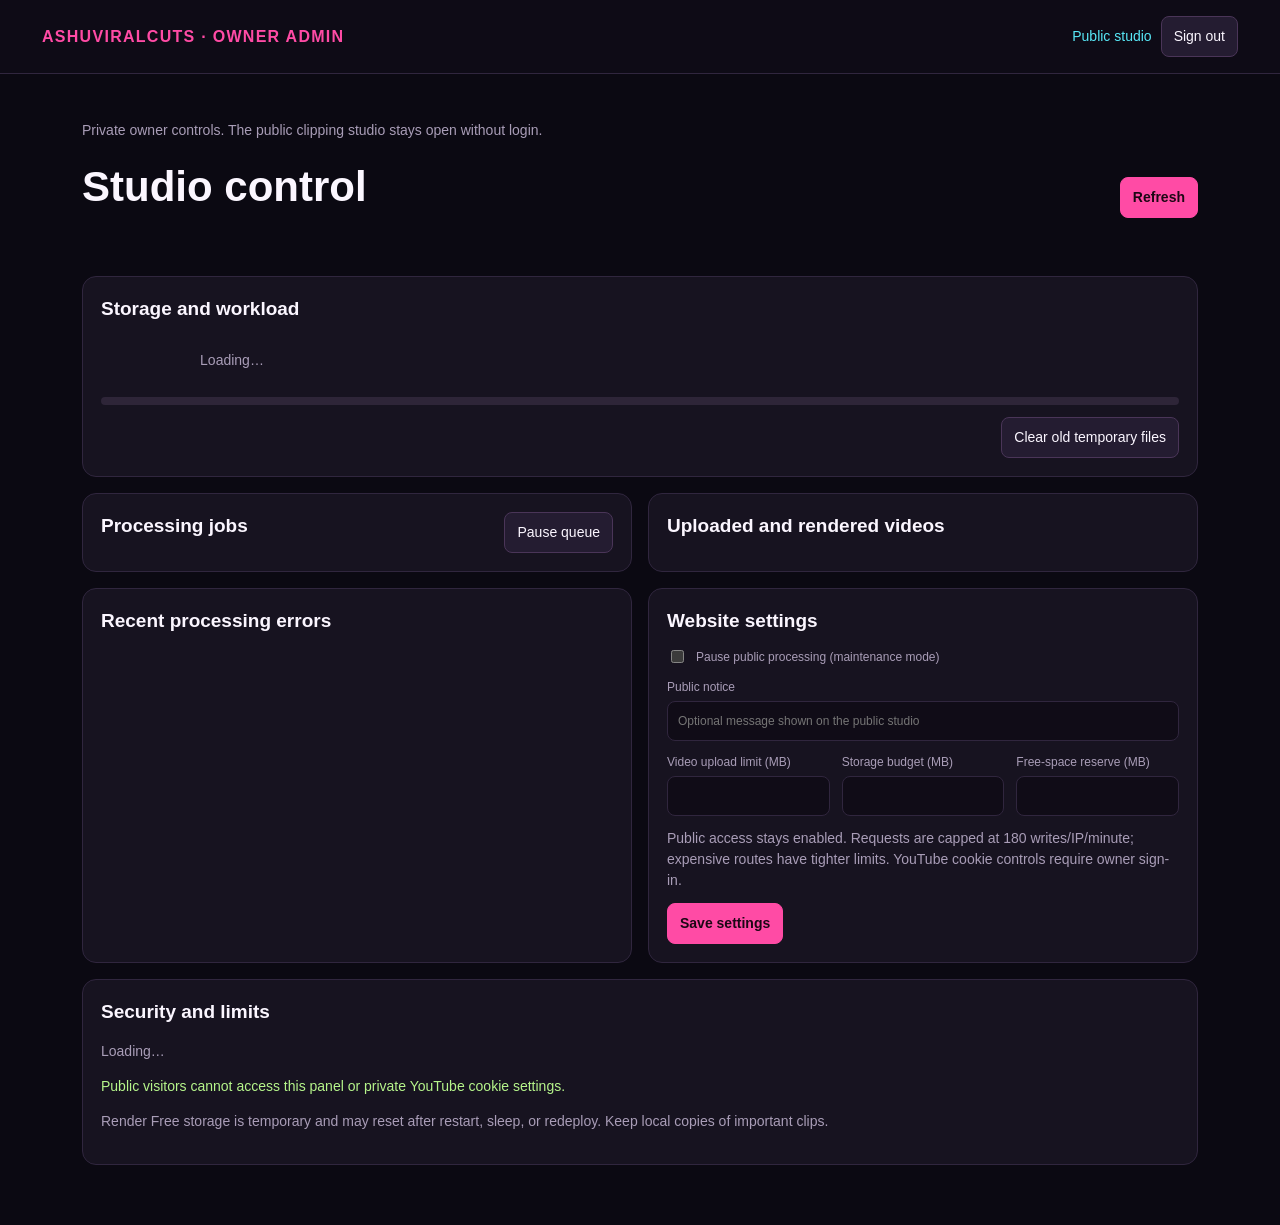
==== admin.html @ 2d2c164f "Add public owner admin and visitor privacy controls" ====
<!doctype html>
<html lang="en"><head><meta charset="utf-8"><meta name="viewport" content="width=device-width,initial-scale=1"><meta name="color-scheme" content="dark"><title>Owner Admin · AshuViralCuts</title>
<style>
:root{color-scheme:dark;--bg:#0b0912;--panel:#171320;--line:#30263e;--pink:#ff4ba5;--cyan:#58e8f7;--muted:#a99db7;--white:#fbf6ff;--red:#ff737e;--green:#b6f58b}*{box-sizing:border-box}body{margin:0;background:var(--bg);color:var(--white);font:14px/1.5 'Segoe UI',sans-serif}header{position:sticky;top:0;z-index:2;padding:16px clamp(16px,4vw,42px);display:flex;align-items:center;justify-content:space-between;gap:14px;background:#100c17ed;border-bottom:1px solid var(--line);backdrop-filter:blur(12px)}header strong{font-size:16px;color:var(--pink);letter-spacing:.08em}header a{color:var(--cyan);text-decoration:none}main{width:min(1200px,100%);margin:auto;padding:24px clamp(14px,4vw,42px) 60px}.intro{display:flex;align-items:end;justify-content:space-between;gap:16px;margin:8px 0 22px}h1{font-size:clamp(28px,5vw,42px);margin:0}h2{font-size:19px;margin:0 0 12px}.muted,small{color:var(--muted)}.grid{display:grid;grid-template-columns:repeat(2,minmax(0,1fr));gap:16px}.card{min-width:0;background:var(--panel);border:1px solid var(--line);border-radius:14px;padding:18px}.wide{grid-column:1/-1}.stats{display:grid;grid-template-columns:repeat(4,minmax(0,1fr));gap:10px}.stat{padding:12px;background:#100c17;border-radius:10px}.stat b{display:block;font-size:20px}.stat span{color:var(--muted);font-size:12px}.row{display:flex;align-items:center;gap:9px;flex-wrap:wrap}.row.between{justify-content:space-between}button{border:1px solid #4a3558;border-radius:8px;padding:9px 12px;background:#241c31;color:var(--white);font:inherit;cursor:pointer}button:hover{border-color:var(--pink)}button.danger{color:#ffd9dc;border-color:#703d49}button.primary{background:var(--pink);color:#1c0714;border-color:var(--pink);font-weight:700}button:disabled{opacity:.55;cursor:wait}.list{display:grid;gap:8px;max-height:360px;overflow:auto}.item{padding:11px;background:#100c17;border:1px solid #282131;border-radius:9px;display:flex;gap:12px;align-items:center;justify-content:space-between}.item .meta{min-width:0;overflow-wrap:anywhere}.item b{display:block}.item small{display:block;overflow-wrap:anywhere}.progress{height:8px;border-radius:20px;background:#2e2538;overflow:hidden}.progress i{display:block;height:100%;background:linear-gradient(90deg,var(--pink),var(--cyan))}.empty{color:var(--muted);padding:14px;text-align:center}label{display:grid;gap:5px;color:var(--muted);font-size:12px}input[type=number],input[type=text]{width:100%;padding:10px;border:1px solid var(--line);border-radius:8px;background:#100c17;color:var(--white);font:inherit}input[type=checkbox]{accent-color:var(--pink)}.fields{display:grid;grid-template-columns:repeat(3,minmax(0,1fr));gap:12px}.notice{min-height:22px;color:var(--cyan)}.error{color:var(--red)}.safe{color:var(--green)}@media(max-width:700px){header{align-items:flex-start}.intro{align-items:flex-start;flex-direction:column}.grid{grid-template-columns:1fr}.wide{grid-column:auto}.stats{grid-template-columns:repeat(2,minmax(0,1fr))}.fields{grid-template-columns:1fr}.item{align-items:flex-start;flex-direction:column}.item .row{width:100%}}
</style></head><body>
<header><strong>ASHUVIRALCUTS · OWNER ADMIN</strong><span class="row"><a href="/">Public studio</a><button id="signout">Sign out</button></span></header>
<main><div class="intro"><div><p class="muted">Private owner controls. The public clipping studio stays open without login.</p><h1>Studio control</h1></div><button id="refresh" class="primary">Refresh</button></div><p id="notice" class="notice" role="status" aria-live="polite"></p>
<section class="card wide"><h2>Storage and workload</h2><div id="stats" class="stats"><div class="empty">Loading…</div></div><div style="margin-top:12px" class="progress"><i id="usage-bar" style="width:0%"></i></div><div class="row between" style="margin-top:12px"><small id="storage-caption"></small><button id="cleanup">Clear old temporary files</button></div></section>
<div class="grid" style="margin-top:16px"><section class="card"><div class="row between"><h2>Processing jobs</h2><button id="pause">Pause queue</button></div><div id="jobs" class="list"></div></section>
<section class="card"><h2>Uploaded and rendered videos</h2><div id="uploads" class="list"></div></section>
<section class="card"><h2>Recent processing errors</h2><div id="errors" class="list"></div></section>
<section class="card"><h2>Website settings</h2><form id="settings"><label class="row"><input id="maintenance" type="checkbox"> Pause public processing (maintenance mode)</label><label style="margin-top:12px">Public notice <input id="site-notice" type="text" maxlength="240" placeholder="Optional message shown on the public studio"></label><div class="fields" style="margin-top:12px"><label>Video upload limit (MB)<input id="upload-limit" type="number" min="10" max="300" required></label><label>Storage budget (MB)<input id="storage-budget" type="number" min="128" max="800" required></label><label>Free-space reserve (MB)<input id="storage-reserve" type="number" min="32" max="512" required></label></div><p class="muted" style="margin:12px 0">Public access stays enabled. Requests are capped at 180 writes/IP/minute; expensive routes have tighter limits. YouTube cookie controls require owner sign-in.</p><button class="primary">Save settings</button></form></section>
<section class="card wide"><h2>Security and limits</h2><p id="limits" class="muted">Loading…</p><p class="safe" style="margin-top:8px">Public visitors cannot access this panel or private YouTube cookie settings.</p><p class="muted" style="margin-top:8px">Render Free storage is temporary and may reset after restart, sleep, or redeploy. Keep local copies of important clips.</p></section></div></main>
<script src="/assets/admin.js?v=1" defer></script></body></html>
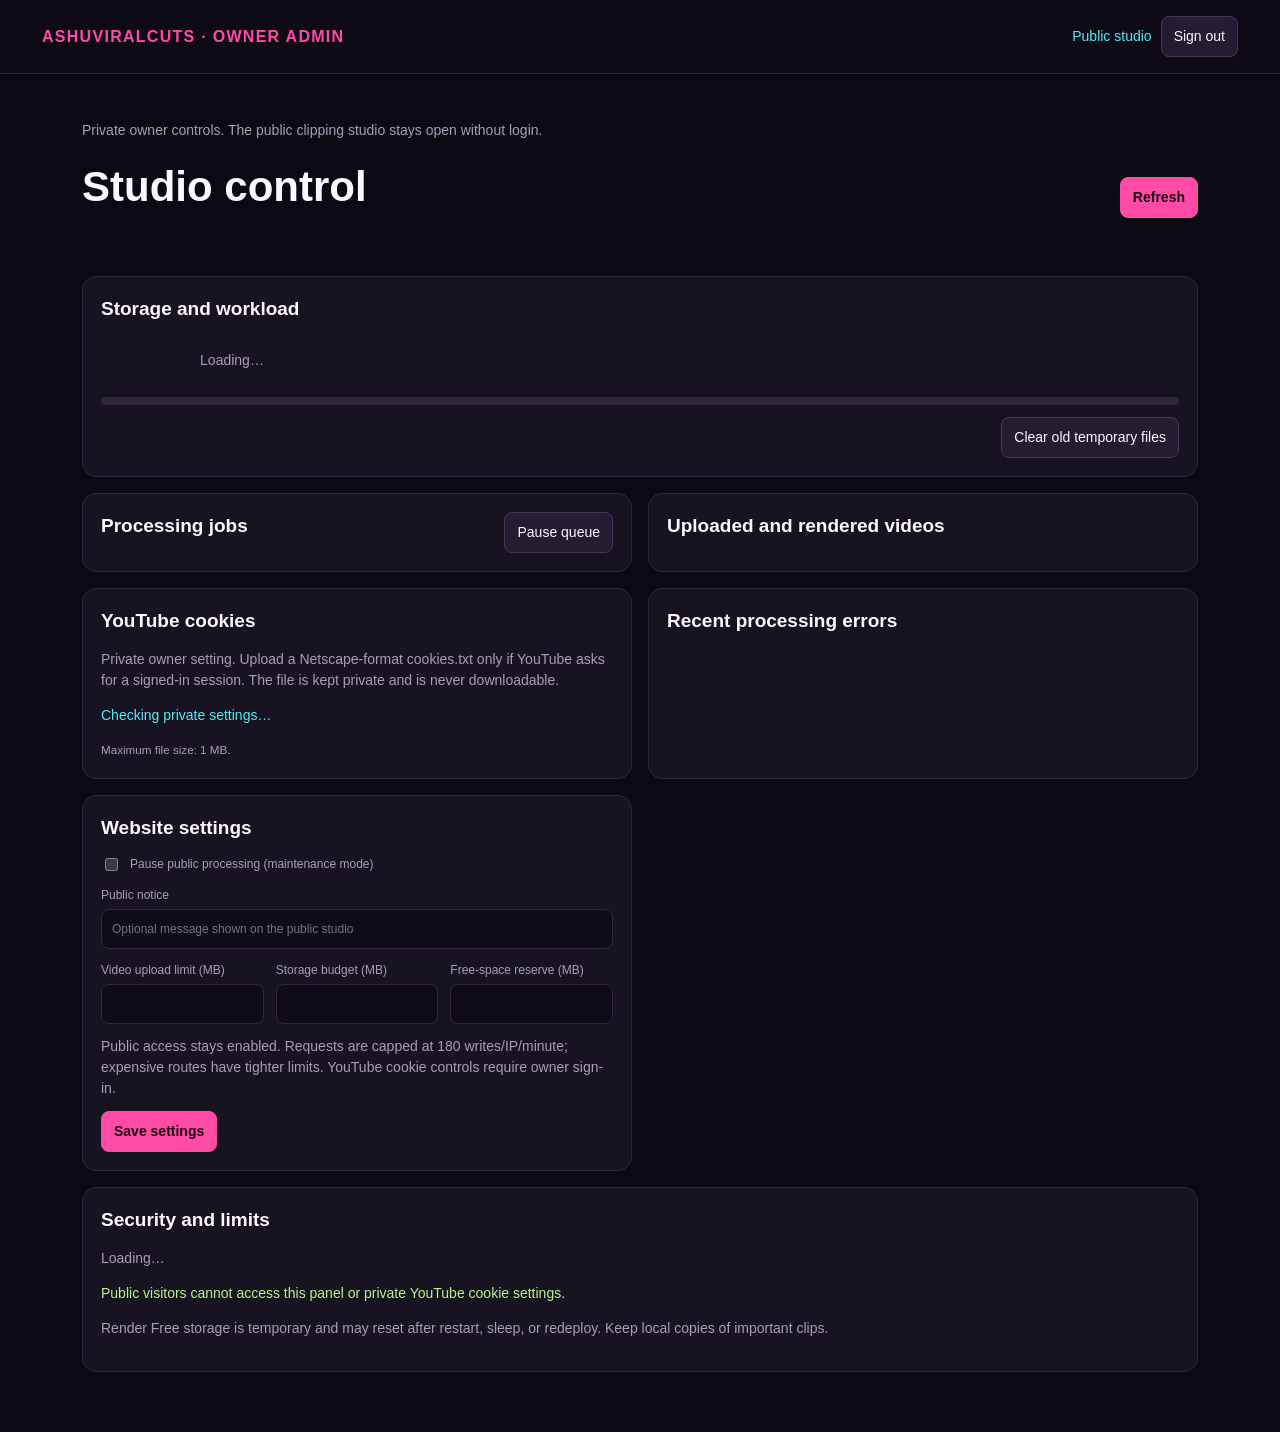
==== commit 0364c834: "Complete Shorts workflow and optimize clip analysis" ====
--- a/admin.html
+++ b/admin.html
@@ -1,14 +1,14 @@
 <!doctype html>
 <html lang="en"><head><meta charset="utf-8"><meta name="viewport" content="width=device-width,initial-scale=1"><meta name="color-scheme" content="dark"><title>Owner Admin · AshuViralCuts</title>
 <style>
-:root{color-scheme:dark;--bg:#0b0912;--panel:#171320;--line:#30263e;--pink:#ff4ba5;--cyan:#58e8f7;--muted:#a99db7;--white:#fbf6ff;--red:#ff737e;--green:#b6f58b}*{box-sizing:border-box}body{margin:0;background:var(--bg);color:var(--white);font:14px/1.5 'Segoe UI',sans-serif}header{position:sticky;top:0;z-index:2;padding:16px clamp(16px,4vw,42px);display:flex;align-items:center;justify-content:space-between;gap:14px;background:#100c17ed;border-bottom:1px solid var(--line);backdrop-filter:blur(12px)}header strong{font-size:16px;color:var(--pink);letter-spacing:.08em}header a{color:var(--cyan);text-decoration:none}main{width:min(1200px,100%);margin:auto;padding:24px clamp(14px,4vw,42px) 60px}.intro{display:flex;align-items:end;justify-content:space-between;gap:16px;margin:8px 0 22px}h1{font-size:clamp(28px,5vw,42px);margin:0}h2{font-size:19px;margin:0 0 12px}.muted,small{color:var(--muted)}.grid{display:grid;grid-template-columns:repeat(2,minmax(0,1fr));gap:16px}.card{min-width:0;background:var(--panel);border:1px solid var(--line);border-radius:14px;padding:18px}.wide{grid-column:1/-1}.stats{display:grid;grid-template-columns:repeat(4,minmax(0,1fr));gap:10px}.stat{padding:12px;background:#100c17;border-radius:10px}.stat b{display:block;font-size:20px}.stat span{color:var(--muted);font-size:12px}.row{display:flex;align-items:center;gap:9px;flex-wrap:wrap}.row.between{justify-content:space-between}button{border:1px solid #4a3558;border-radius:8px;padding:9px 12px;background:#241c31;color:var(--white);font:inherit;cursor:pointer}button:hover{border-color:var(--pink)}button.danger{color:#ffd9dc;border-color:#703d49}button.primary{background:var(--pink);color:#1c0714;border-color:var(--pink);font-weight:700}button:disabled{opacity:.55;cursor:wait}.list{display:grid;gap:8px;max-height:360px;overflow:auto}.item{padding:11px;background:#100c17;border:1px solid #282131;border-radius:9px;display:flex;gap:12px;align-items:center;justify-content:space-between}.item .meta{min-width:0;overflow-wrap:anywhere}.item b{display:block}.item small{display:block;overflow-wrap:anywhere}.progress{height:8px;border-radius:20px;background:#2e2538;overflow:hidden}.progress i{display:block;height:100%;background:linear-gradient(90deg,var(--pink),var(--cyan))}.empty{color:var(--muted);padding:14px;text-align:center}label{display:grid;gap:5px;color:var(--muted);font-size:12px}input[type=number],input[type=text]{width:100%;padding:10px;border:1px solid var(--line);border-radius:8px;background:#100c17;color:var(--white);font:inherit}input[type=checkbox]{accent-color:var(--pink)}.fields{display:grid;grid-template-columns:repeat(3,minmax(0,1fr));gap:12px}.notice{min-height:22px;color:var(--cyan)}.error{color:var(--red)}.safe{color:var(--green)}@media(max-width:700px){header{align-items:flex-start}.intro{align-items:flex-start;flex-direction:column}.grid{grid-template-columns:1fr}.wide{grid-column:auto}.stats{grid-template-columns:repeat(2,minmax(0,1fr))}.fields{grid-template-columns:1fr}.item{align-items:flex-start;flex-direction:column}.item .row{width:100%}}
+:root{color-scheme:dark;--bg:#0b0912;--panel:#171320;--line:#30263e;--pink:#ff4ba5;--cyan:#58e8f7;--muted:#a99db7;--white:#fbf6ff;--red:#ff737e;--green:#b6f58b}*{box-sizing:border-box}body{margin:0;background:var(--bg);color:var(--white);font:14px/1.5 'Segoe UI',sans-serif}header{position:sticky;top:0;z-index:2;padding:16px clamp(16px,4vw,42px);display:flex;align-items:center;justify-content:space-between;gap:14px;background:#100c17ed;border-bottom:1px solid var(--line);backdrop-filter:blur(12px)}header strong{font-size:16px;color:var(--pink);letter-spacing:.08em}header a{color:var(--cyan);text-decoration:none}main{width:min(1200px,100%);margin:auto;padding:24px clamp(14px,4vw,42px) 60px}.intro{display:flex;align-items:end;justify-content:space-between;gap:16px;margin:8px 0 22px}h1{font-size:clamp(28px,5vw,42px);margin:0}h2{font-size:19px;margin:0 0 12px}.muted,small{color:var(--muted)}.grid{display:grid;grid-template-columns:repeat(2,minmax(0,1fr));gap:16px}.card{min-width:0;background:var(--panel);border:1px solid var(--line);border-radius:14px;padding:18px}.wide{grid-column:1/-1}.stats{display:grid;grid-template-columns:repeat(4,minmax(0,1fr));gap:10px}.stat{padding:12px;background:#100c17;border-radius:10px}.stat b{display:block;font-size:20px}.stat span{color:var(--muted);font-size:12px}.row{display:flex;align-items:center;gap:9px;flex-wrap:wrap}.row.between{justify-content:space-between}button{border:1px solid #4a3558;border-radius:8px;padding:9px 12px;background:#241c31;color:var(--white);font:inherit;cursor:pointer}button:hover{border-color:var(--pink)}button.danger{color:#ffd9dc;border-color:#703d49}button.primary{background:var(--pink);color:#1c0714;border-color:var(--pink);font-weight:700}button:disabled{opacity:.55;cursor:wait}.list{display:grid;gap:8px;max-height:360px;overflow:auto}.item{padding:11px;background:#100c17;border:1px solid #282131;border-radius:9px;display:flex;gap:12px;align-items:center;justify-content:space-between}.item .meta{min-width:0;overflow-wrap:anywhere}.item b{display:block}.item small{display:block;overflow-wrap:anywhere}.progress{height:8px;border-radius:20px;background:#2e2538;overflow:hidden}.progress i{display:block;height:100%;background:linear-gradient(90deg,var(--pink),var(--cyan))}.empty{color:var(--muted);padding:14px;text-align:center}label{display:grid;gap:5px;color:var(--muted);font-size:12px}input[type=number],input[type=text]{width:100%;padding:10px;border:1px solid var(--line);border-radius:8px;background:#100c17;color:var(--white);font:inherit}input[type=checkbox]{accent-color:var(--pink)}.fields{display:grid;grid-template-columns:repeat(3,minmax(0,1fr));gap:12px}.notice{min-height:22px;color:var(--cyan)}.cookie-controls{display:flex;align-items:center;flex-wrap:wrap;gap:9px;margin:12px 0}.cookie-controls #youtube-cookie-choose,.cookie-controls #youtube-cookie-upload,.cookie-controls #youtube-cookie-clear,.cookie-controls #youtube-cookie-login{min-height:42px;display:inline-flex;align-items:center;justify-content:center;text-decoration:none}.cookie-controls #youtube-cookie-filename{overflow-wrap:anywhere}.cookie-controls [hidden]{display:none!important}.error{color:var(--red)}.safe{color:var(--green)}@media(max-width:700px){header{align-items:flex-start}.intro{align-items:flex-start;flex-direction:column}.grid{grid-template-columns:1fr}.wide{grid-column:auto}.stats{grid-template-columns:repeat(2,minmax(0,1fr))}.fields{grid-template-columns:1fr}.item{align-items:flex-start;flex-direction:column}.item .row{width:100%}}
 </style></head><body>
 <header><strong>ASHUVIRALCUTS · OWNER ADMIN</strong><span class="row"><a href="/">Public studio</a><button id="signout">Sign out</button></span></header>
 <main><div class="intro"><div><p class="muted">Private owner controls. The public clipping studio stays open without login.</p><h1>Studio control</h1></div><button id="refresh" class="primary">Refresh</button></div><p id="notice" class="notice" role="status" aria-live="polite"></p>
 <section class="card wide"><h2>Storage and workload</h2><div id="stats" class="stats"><div class="empty">Loading…</div></div><div style="margin-top:12px" class="progress"><i id="usage-bar" style="width:0%"></i></div><div class="row between" style="margin-top:12px"><small id="storage-caption"></small><button id="cleanup">Clear old temporary files</button></div></section>
 <div class="grid" style="margin-top:16px"><section class="card"><div class="row between"><h2>Processing jobs</h2><button id="pause">Pause queue</button></div><div id="jobs" class="list"></div></section>
-<section class="card"><h2>Uploaded and rendered videos</h2><div id="uploads" class="list"></div></section>
+<section class="card"><h2>Uploaded and rendered videos</h2><div id="uploads" class="list"></div></section><section class="card"><h2>YouTube cookies</h2><p class="muted">Private owner setting. Upload a Netscape-format cookies.txt only if YouTube asks for a signed-in session. The file is kept private and is never downloadable.</p><div class="cookie-controls"><span id="youtube-cookie-status" class="notice" role="status" aria-live="polite">Checking private settings…</span><a id="youtube-cookie-login" class="secondary" href="/login?next=/admin" hidden>Sign in as owner</a><button id="youtube-cookie-choose" type="button" hidden>Choose cookies.txt</button><input id="youtube-cookie-file" type="file" accept=".txt,text/plain" hidden disabled><span id="youtube-cookie-filename" class="muted" role="status" aria-live="polite" hidden></span><button id="youtube-cookie-upload" class="primary" type="button" hidden disabled>Upload cookies</button><button id="youtube-cookie-clear" type="button" hidden>Remove saved cookies</button></div><small id="youtube-cookie-note" class="muted" role="status" aria-live="polite">Maximum file size: 1 MB.</small></section>
 <section class="card"><h2>Recent processing errors</h2><div id="errors" class="list"></div></section>
 <section class="card"><h2>Website settings</h2><form id="settings"><label class="row"><input id="maintenance" type="checkbox"> Pause public processing (maintenance mode)</label><label style="margin-top:12px">Public notice <input id="site-notice" type="text" maxlength="240" placeholder="Optional message shown on the public studio"></label><div class="fields" style="margin-top:12px"><label>Video upload limit (MB)<input id="upload-limit" type="number" min="10" max="300" required></label><label>Storage budget (MB)<input id="storage-budget" type="number" min="128" max="800" required></label><label>Free-space reserve (MB)<input id="storage-reserve" type="number" min="32" max="512" required></label></div><p class="muted" style="margin:12px 0">Public access stays enabled. Requests are capped at 180 writes/IP/minute; expensive routes have tighter limits. YouTube cookie controls require owner sign-in.</p><button class="primary">Save settings</button></form></section>
 <section class="card wide"><h2>Security and limits</h2><p id="limits" class="muted">Loading…</p><p class="safe" style="margin-top:8px">Public visitors cannot access this panel or private YouTube cookie settings.</p><p class="muted" style="margin-top:8px">Render Free storage is temporary and may reset after restart, sleep, or redeploy. Keep local copies of important clips.</p></section></div></main>
-<script src="/assets/admin.js?v=1" defer></script></body></html>
+<script src="/assets/youtube-cookies.js?v=6" defer></script><script src="/assets/admin.js?v=1" defer></script></body></html>
